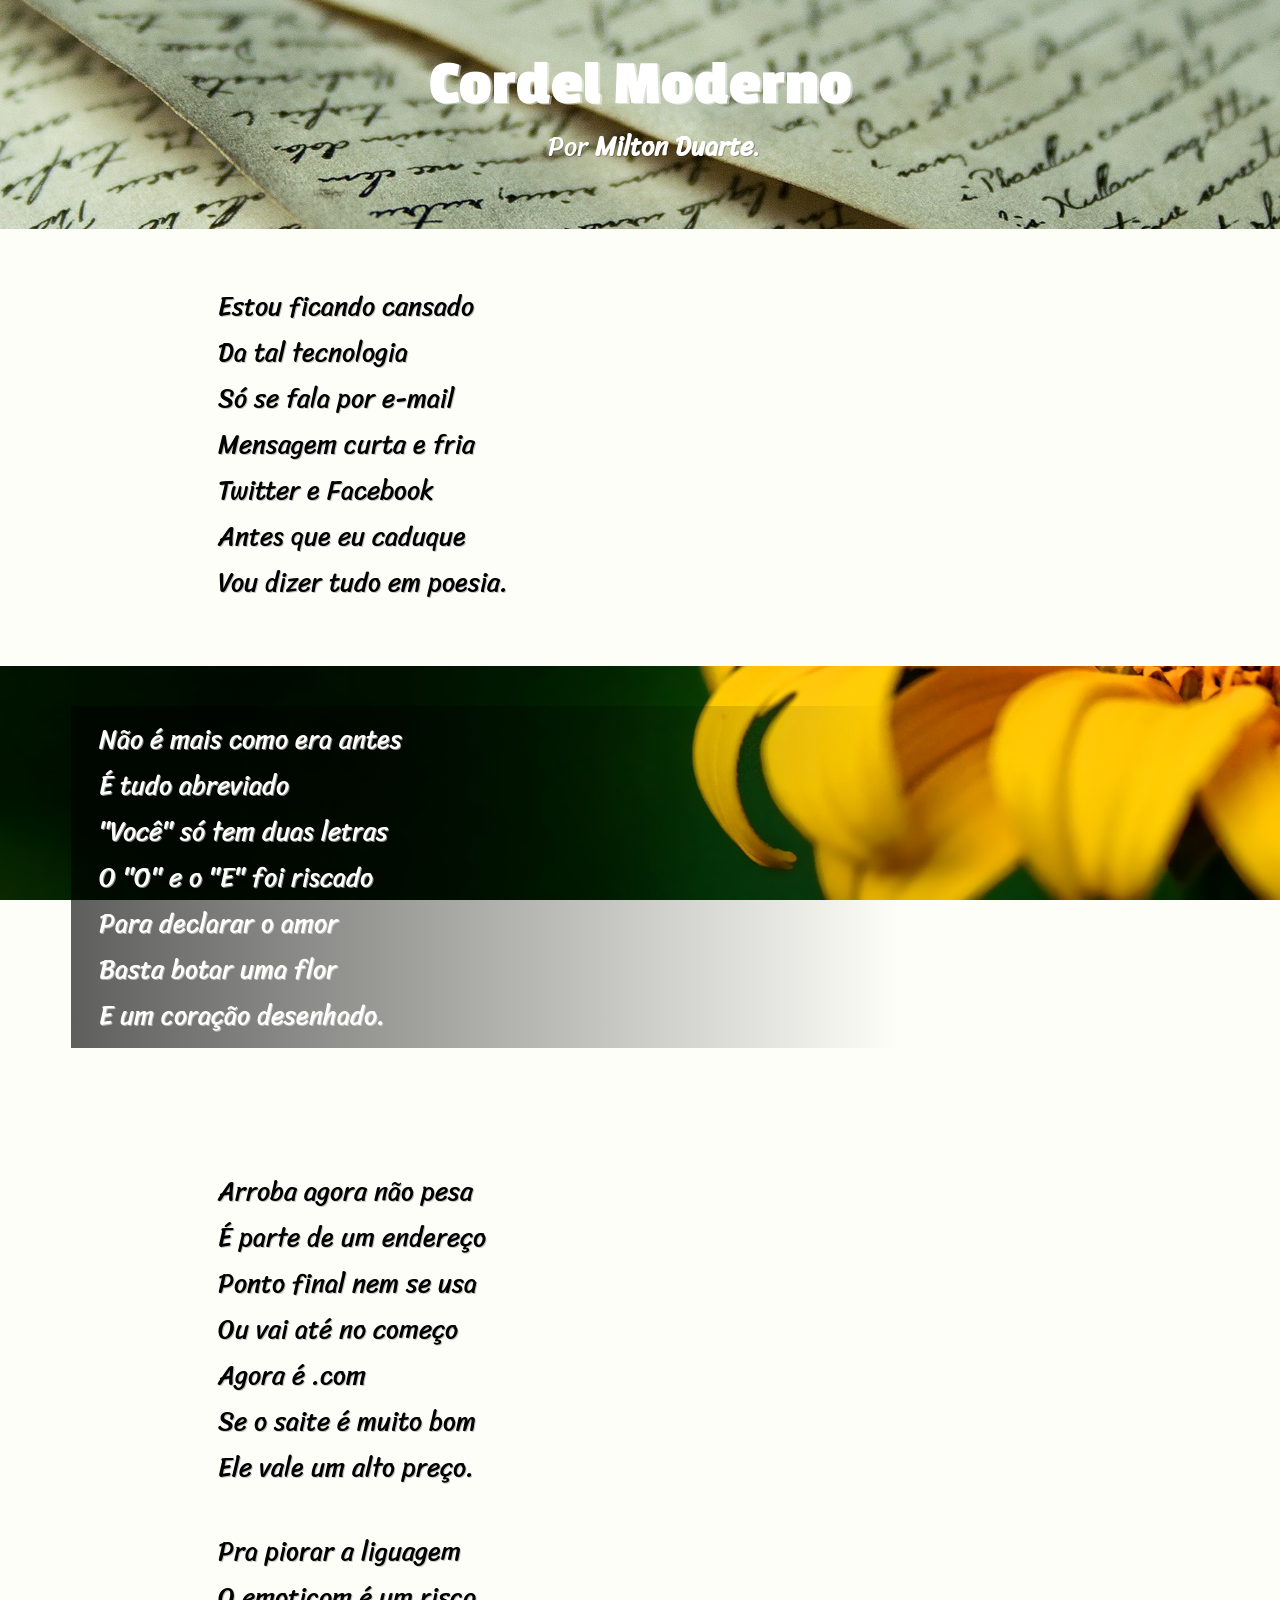
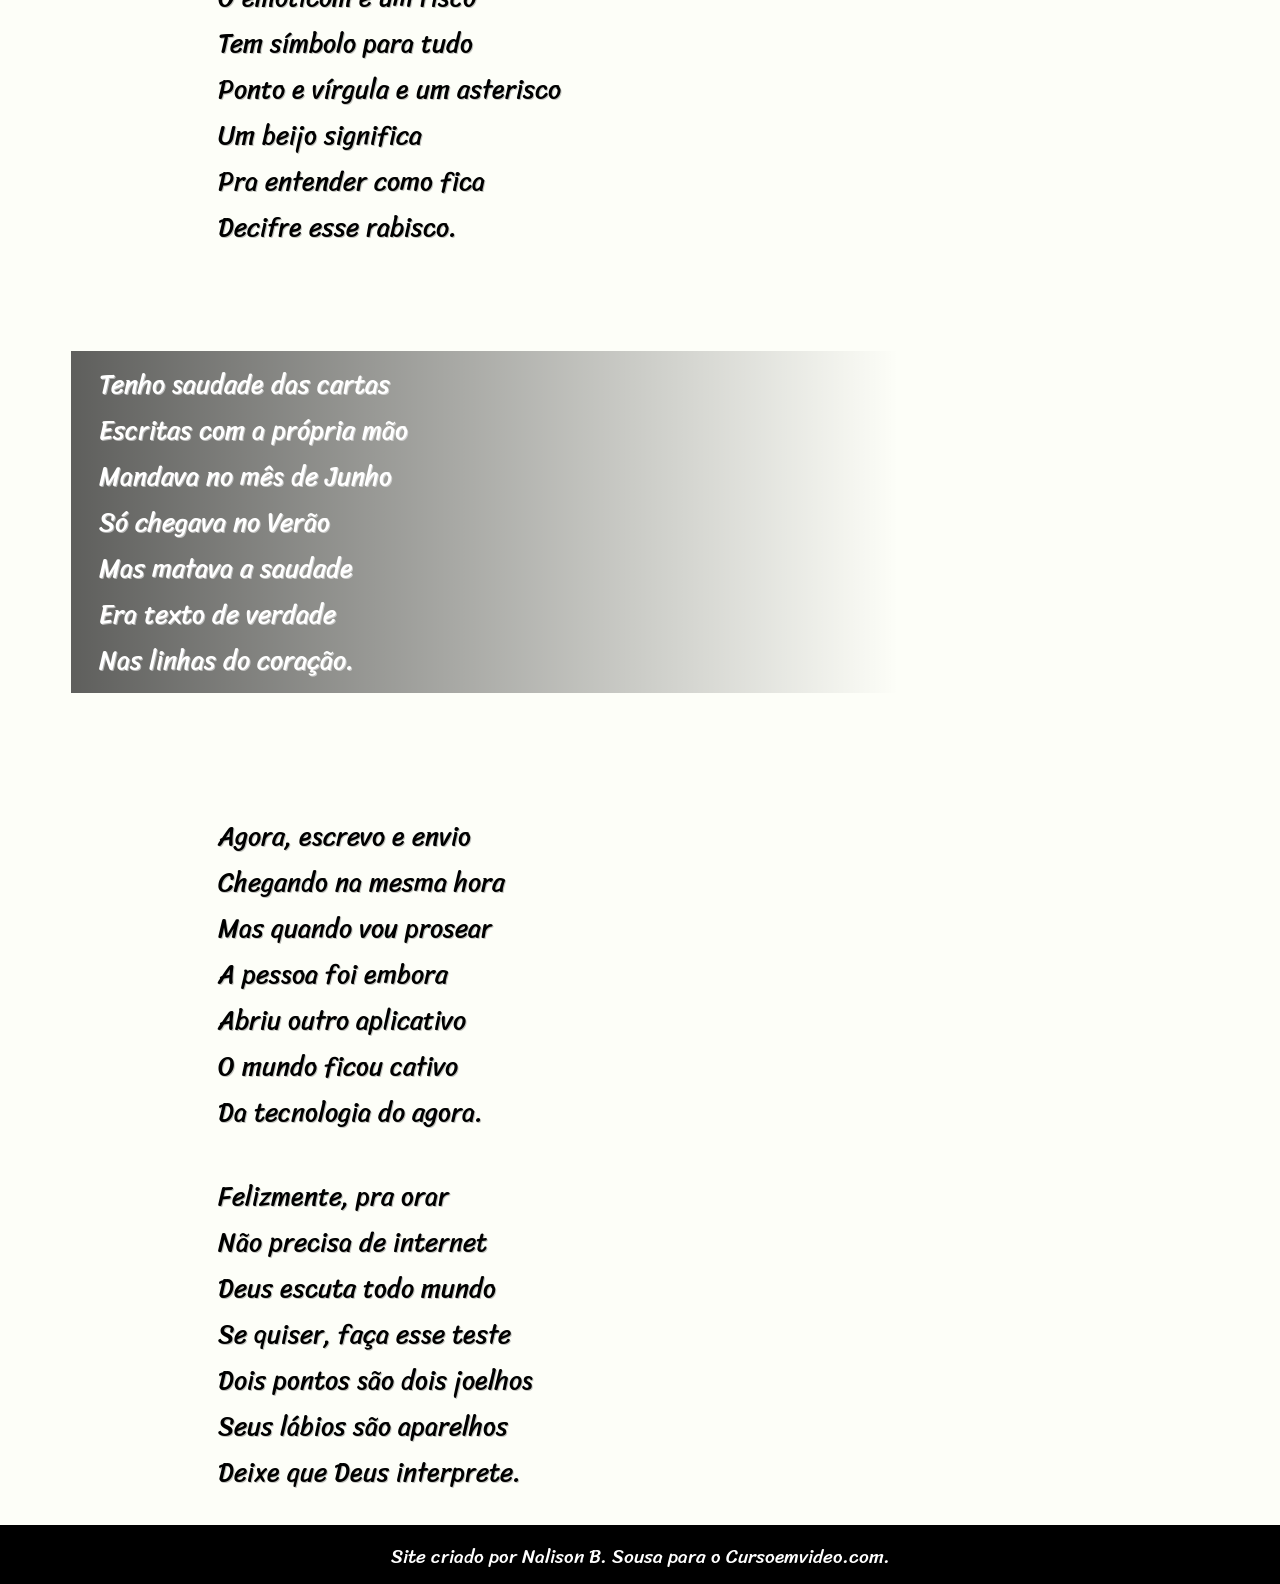
==== index.html @ 21f9a126 "atualizado" ====
<!DOCTYPE html>
<html lang="pt-br">
<head>
    <meta charset="UTF-8">
    <meta name="viewport" content="width=device-width, initial-scale=1.0">
    <title>Cordel Moderno</title>
    <link rel="stylesheet" href="style/style.css">
    <style>
        header{
            background-image: url(imagens/background002.jpg);
            background-position: center;
        }
       #flor{
    background-color: gold;
    background-image: url(imagens/background001.jpg);
}
#carta{
    background-color: rgba(47, 48, 50, 0.3);
    background-image: url(imagens/background002.jpg);
}

    </style>
</head> 
<body>
    <header>
            <h1>Cordel Moderno</h1>
            <p>Por <strong><a href="https://www.recantodasletras.com.br/poesias/3186743" target="_blank" rel="external">Milton Duarte</a></strong>.</p>
        </header>
    <main>
<arcticle>
    <section>
        <p>
            Estou ficando cansado <br>
            Da tal tecnologia <br>
            Só se fala por e-mail <br>
            Mensagem curta e fria <br>
            Twitter e Facebook <br>
            Antes que eu caduque <br>
            Vou dizer tudo em poesia. <br>
        </p>
    </section>
    
  <br>
    
    <section class="background" id="flor">
        <p>
            Não é mais como era antes <br>
            É tudo abreviado <br>
            "Você" só tem duas letras <br>
            O "O" e o "E" foi riscado <br>
            Para declarar o amor <br>
            Basta botar uma flor <br>
            E um coração desenhado. <br>
        </p>
    </section>
    
    <br>
    
    <section>
        <p>
            Arroba agora não pesa <br>
            É parte de um endereço <br>
            Ponto final nem se usa <br>
            Ou vai até no começo <br>
            Agora é .com <br>
            Se o saite é muito bom <br>
            Ele vale um alto preço. <br>  
        </p>

        <br>

        <p>
                Pra piorar a liguagem <br>
                O emoticom é um risco <br>
                Tem símbolo para tudo <br>
                Ponto e vírgula e um asterisco <br>
                Um beijo significa <br>
                Pra entender como fica <br>
                Decifre esse rabisco. <br>
            </p>
    </section>
    
    <br>
    
    <section class="background" id="carta">
        <p>
            Tenho saudade das cartas <br>
            Escritas com a própria mão <br>
            Mandava no mês de Junho <br>
            Só chegava no Verão <br>
            Mas matava a saudade <br>
            Era texto de verdade <br>
            Nas linhas do coração. <br>
        </p>       
    </section>
    <br>
    <section> 
        <p>
                Agora, escrevo e envio <br>
                Chegando na mesma hora <br>
                Mas quando vou prosear <br>
                A pessoa foi embora <br>
                Abriu outro aplicativo <br>
                O mundo ficou cativo <br>
                Da tecnologia do agora. <br>
        </p>
        <br>
        <p>   
            Felizmente, pra orar <br>
            Não precisa de internet <br>
            Deus escuta todo mundo <br>
            Se quiser, faça esse teste <br>
            Dois pontos são dois joelhos <br>
            Seus lábios são aparelhos <br>
            Deixe que Deus interprete. <br>
        </p>
    </section>
</article>
    </main>
    
     <footer>
    <p>
        Site criado por <a href="https://github.com/Merk18" target="_blank">Nalison B. Sousa</a> para o <a href="https://www.cursoemvideo.com/"target="_blank">Cursoemvideo.com</a>.
    </p>
    </footer> 
</body>
</html>
---- style/style.css ----
@charset "UTF-8";
@import url('https://fonts.googleapis.com/css2?family=Sriracha&display=swap');
@import url('https://fonts.googleapis.com/css2?family=Passion+One:wght@400;700;900&display=swap');

:root{
    --sriracha: 'Sriracha', cursive;
    --passivi-one: 'Passion One', cursive;
}

*{
    margin: 0px;
    padding: 0px;
}

body{
    background-color: rgba(246, 249, 201, 0.121);
}
header{
    background-color: black;
    color: white;
    text-align: center;
    font-size: 2em;
    padding: 50px;
    text-shadow: 2px 1.1px rgba(255, 255, 255, 0.46);
}
header>h1{
    font-family: var(--passivi-one);
}
header>p{
    padding-top: 3px;
}  
section{
    margin: auto;
    max-width: 900px;
    min-width: 350px;
    margin-top: 44px;
    margin-bottom: -11px;


} 
p{
    font-family: var(--sriracha);
    font-size: 26px;
    padding-left: 28px;
    padding-top: 10px;
    padding-bottom: 10px;
    text-shadow: 1px 1px rgba(0, 0, 0, 0.23);
}
a{
    text-decoration:none ;
    color:white;
}
a:hover{
    text-decoration: underline;
}

.background{
    max-width: 1919px;
    max-height: 326px;
    padding-top: 40px;
    padding-bottom: 75px;
    background-size: cover;
    background-position: center right; 
    background-attachment: fixed;
} 
.background>p{
    margin: auto;
    max-width: 800px;
    min-width: 350px;
    background-image: linear-gradient(to right,rgba(0, 0, 0, 0.627),rgba(0, 0, 0, 0));
    color: white;
    margin-right: 381px;
    text-shadow: 1px 1.1px rgba(255, 255, 255, 0.5);
}
footer{
    background-color: black;
    color: white;
    margin-top: 31px;
    
   
}
footer>p{
    text-align: center;
    font-size: 1.2em;
    padding-left: 11px;
    padding-right: 11px;
    padding-top: 15px;
}
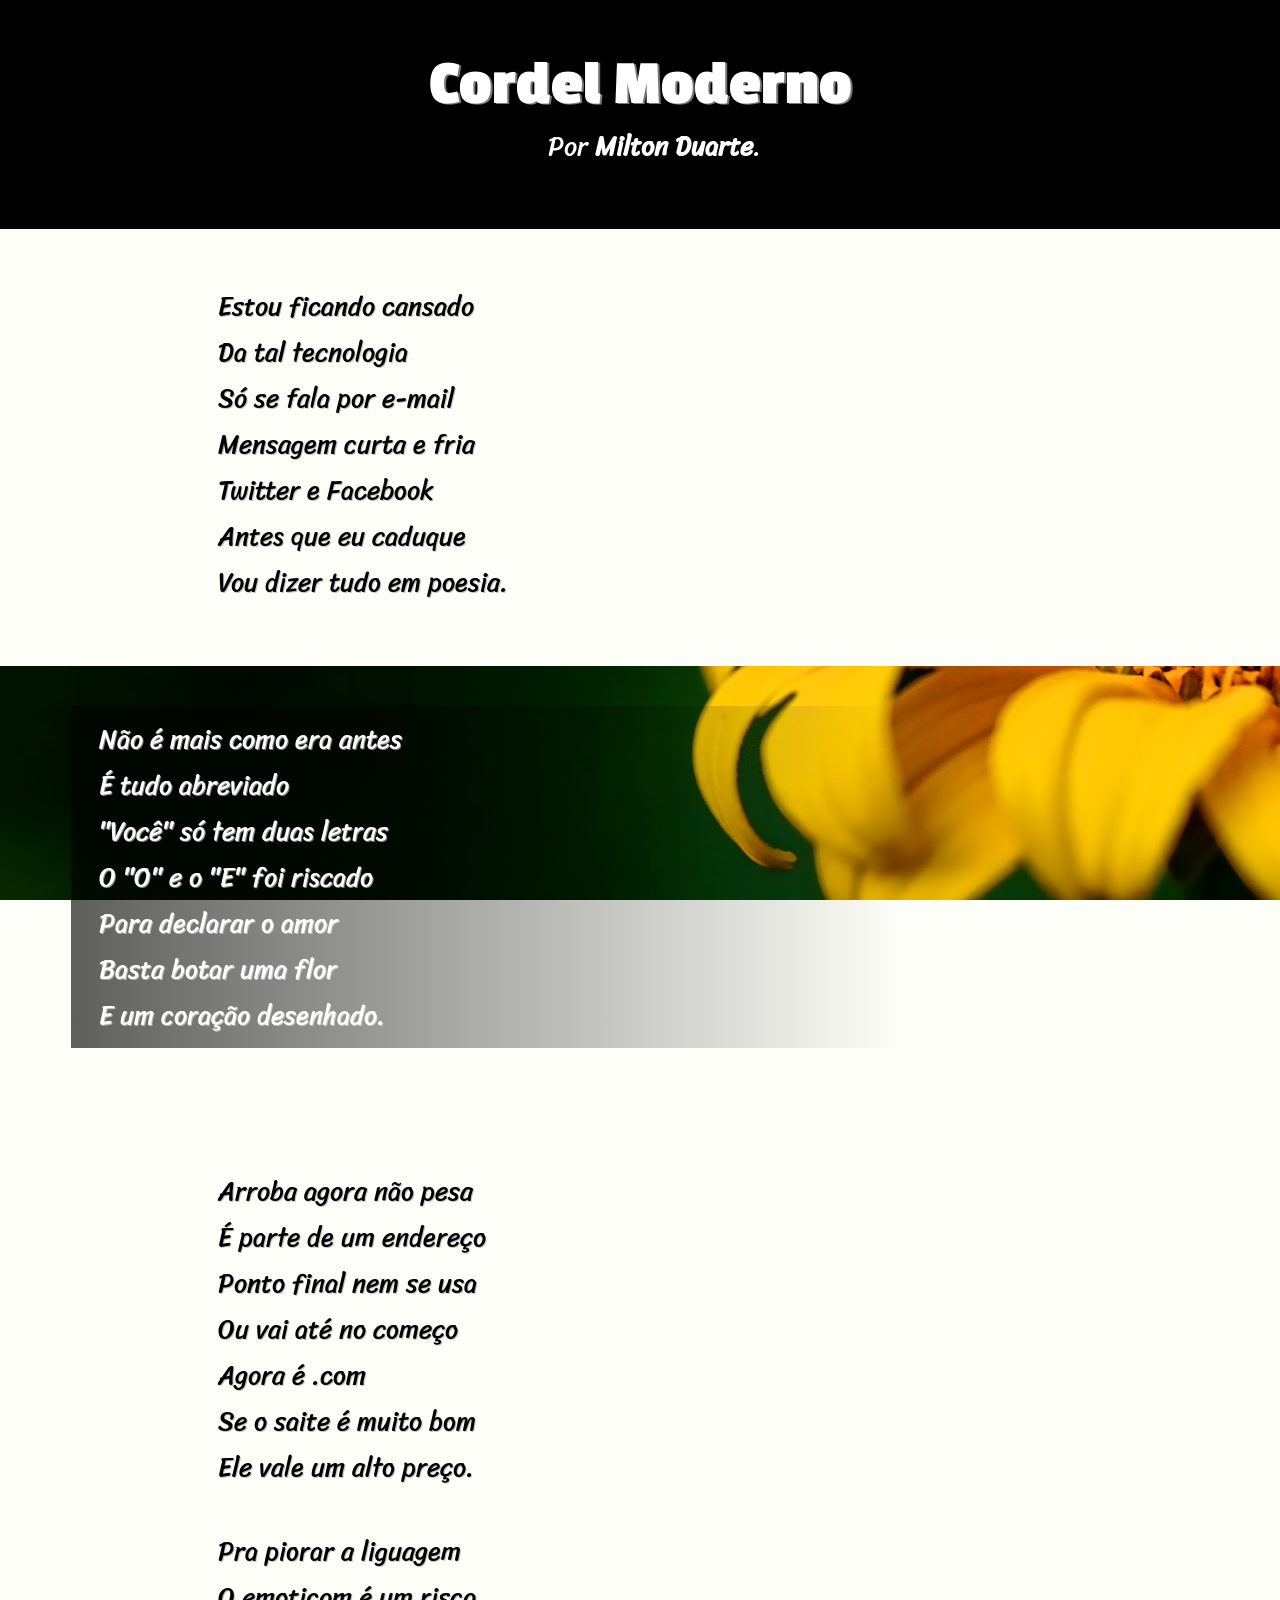
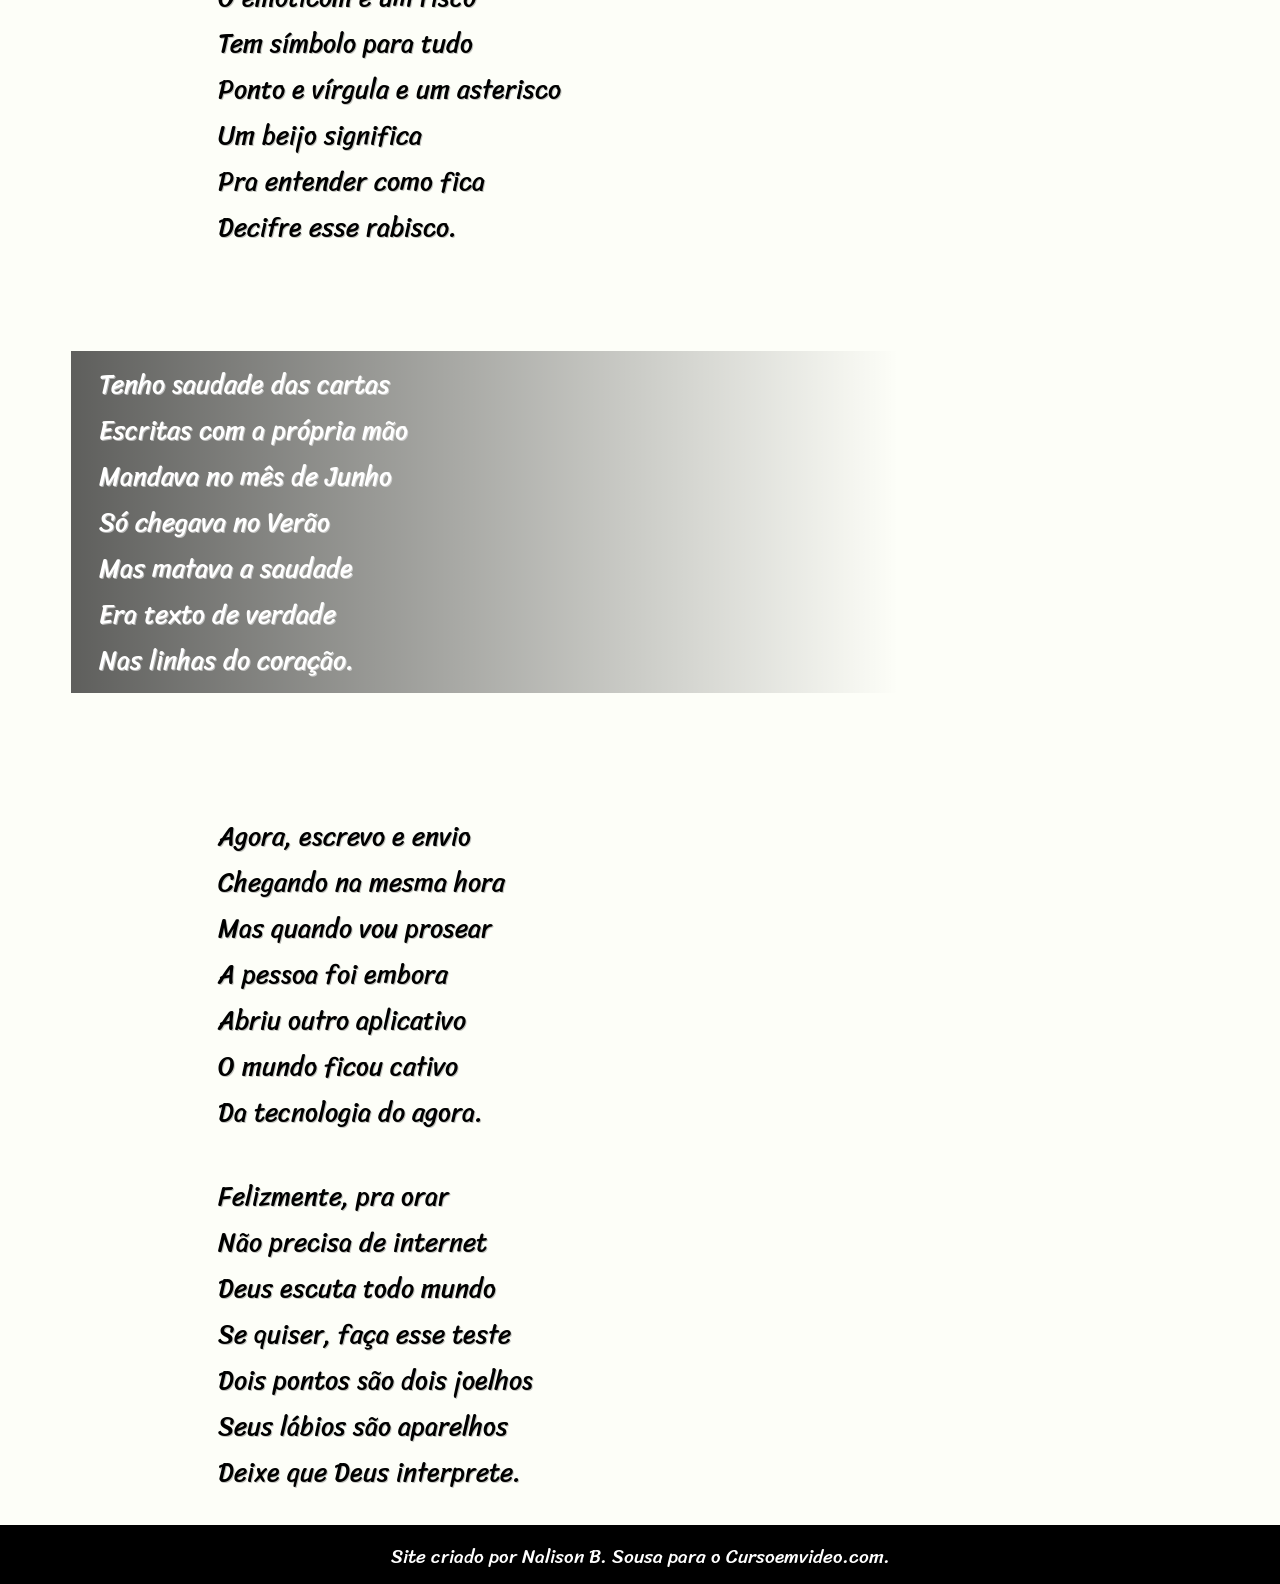
==== commit e6205d95: "novos arquivos" ====
--- a/index.html
+++ b/index.html
@@ -6,10 +6,6 @@
     <title>Cordel Moderno</title>
     <link rel="stylesheet" href="style/style.css">
     <style>
-        header{
-            background-image: url(imagens/background002.jpg);
-            background-position: center;
-        }
        #flor{
     background-color: gold;
     background-image: url(imagens/background001.jpg);
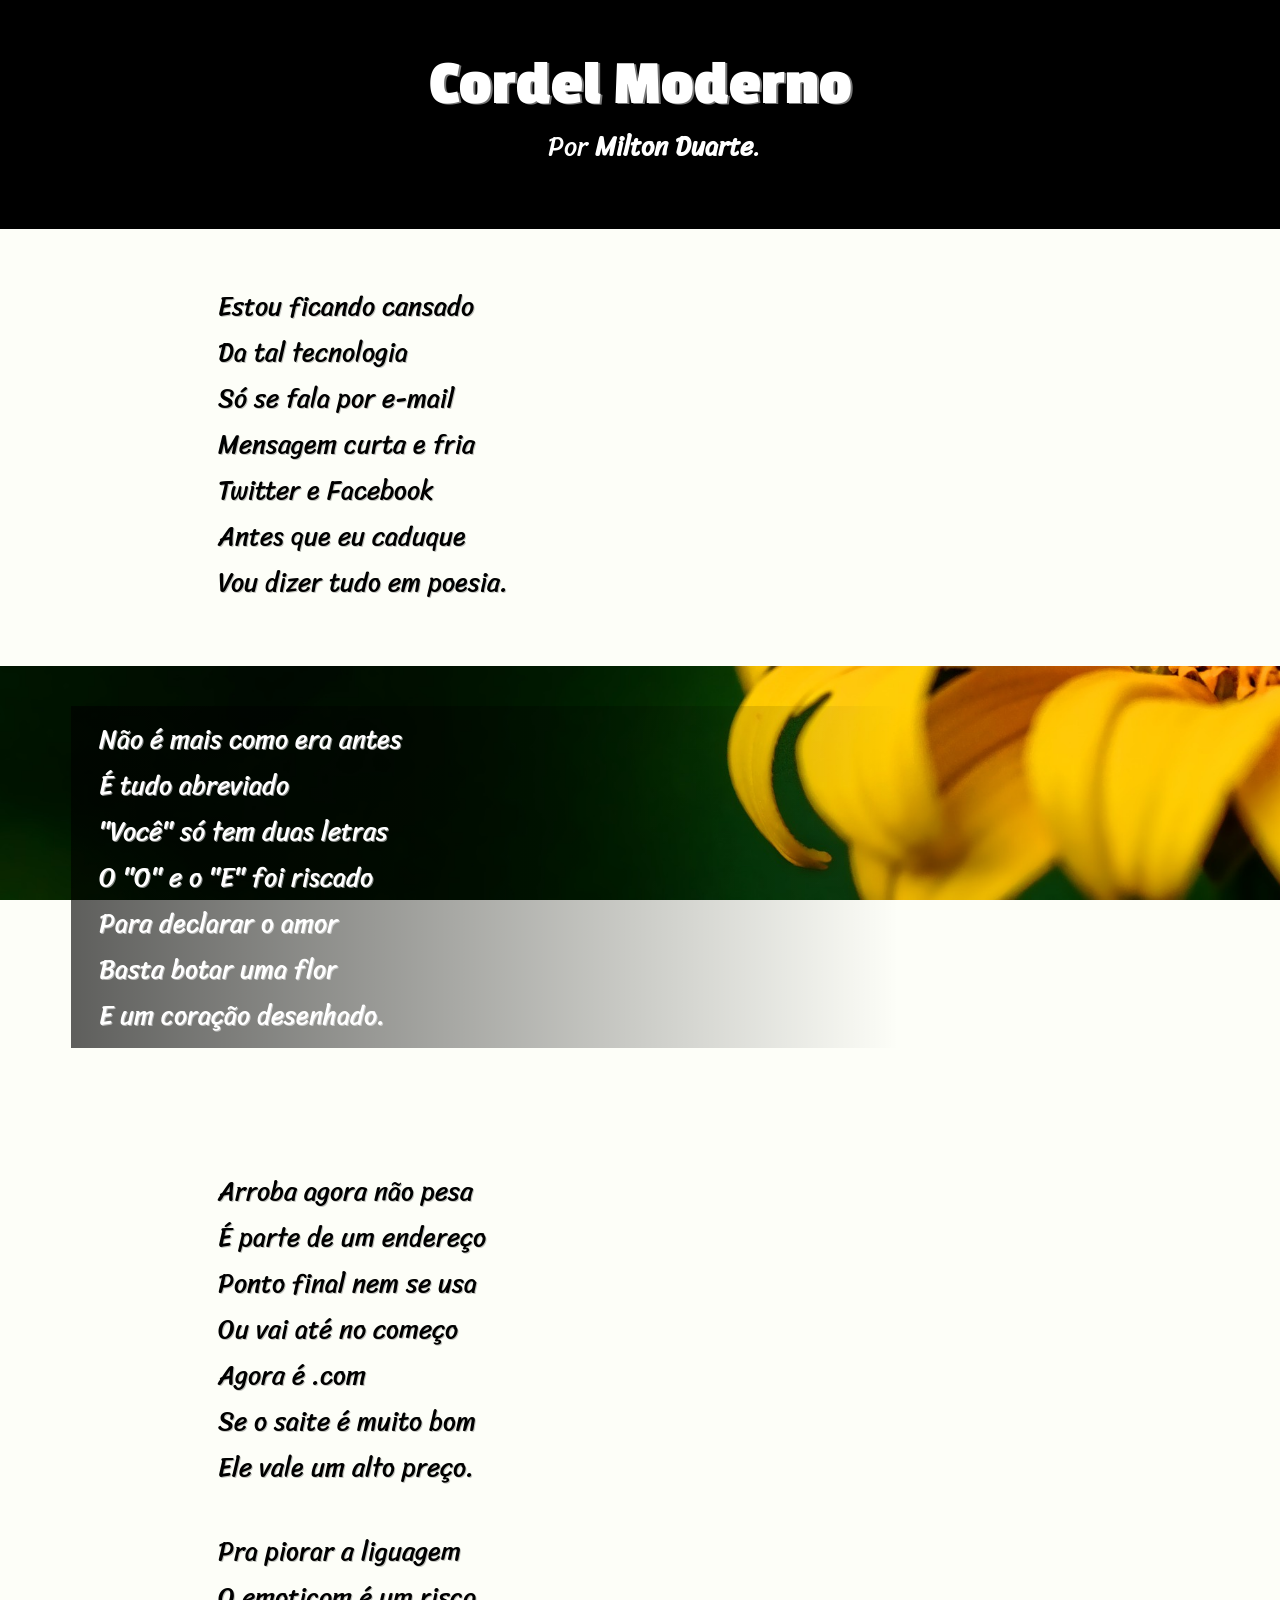
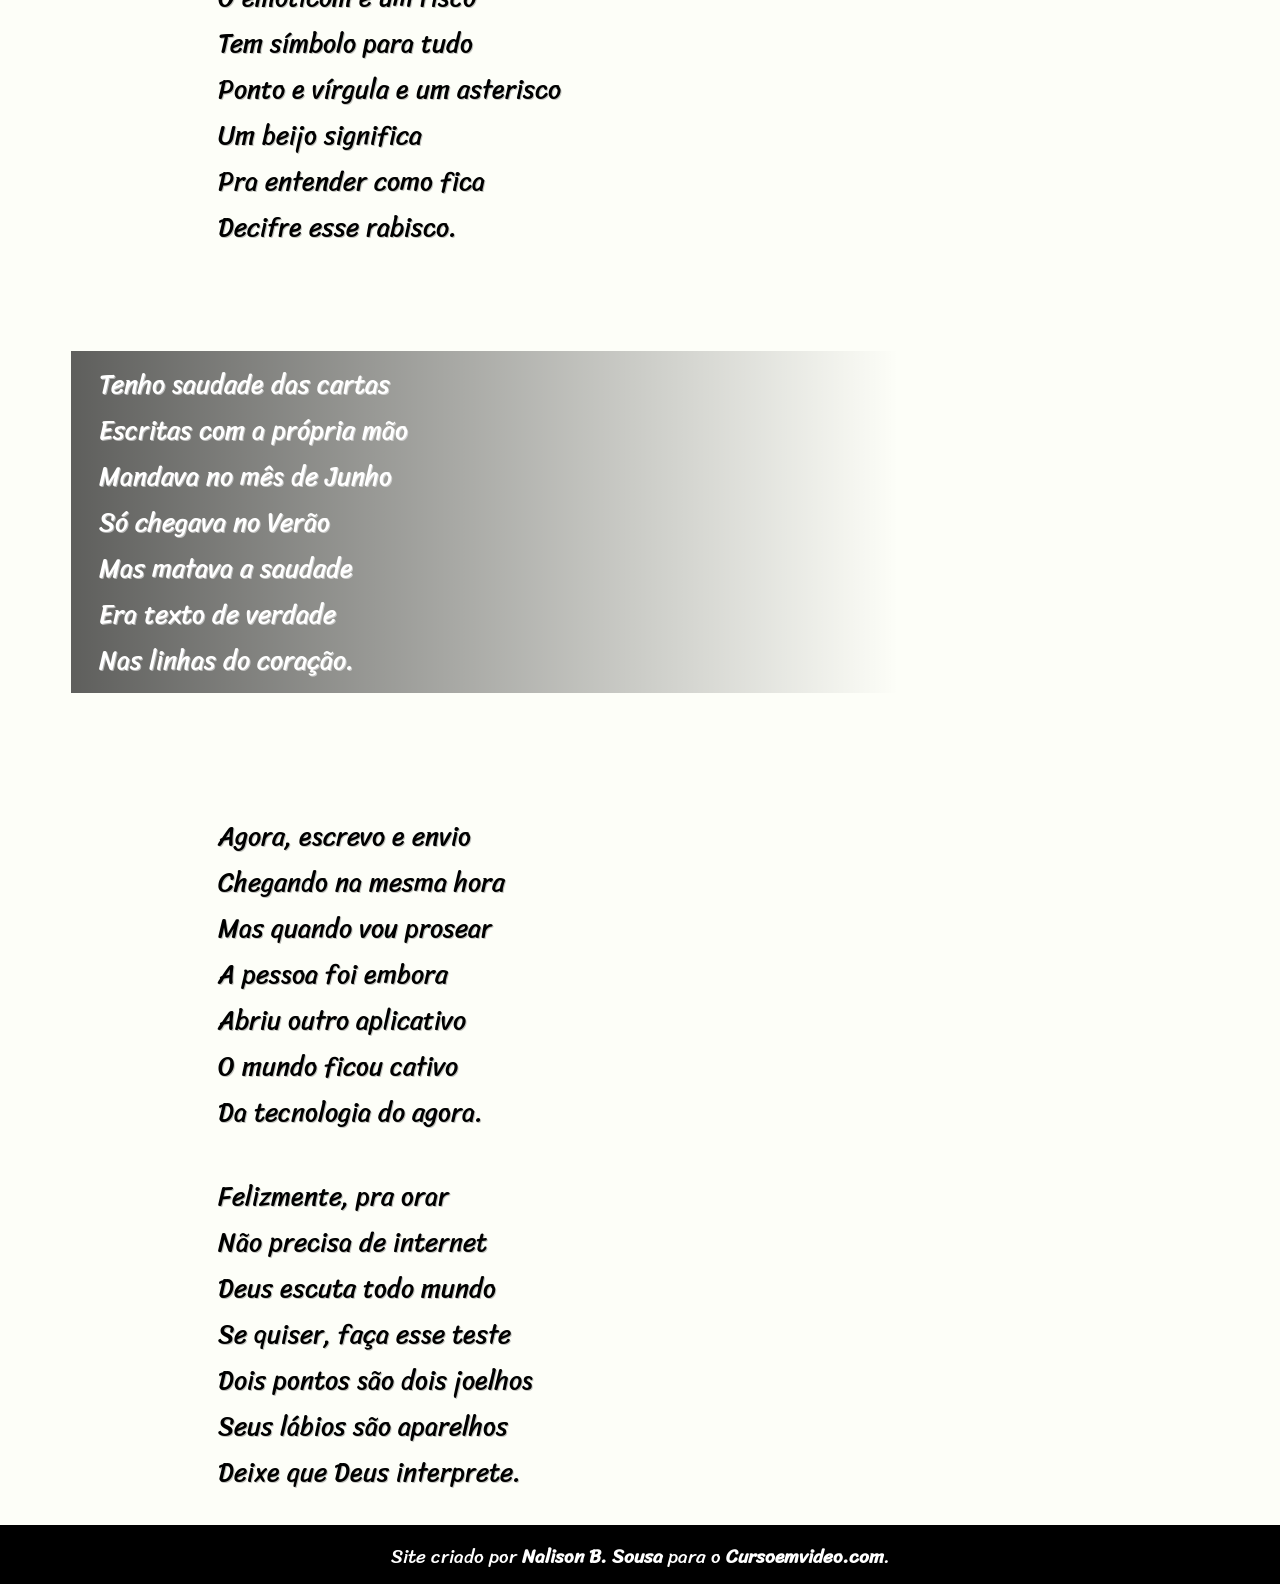
==== commit 79d6481c: "novos" ====
--- a/index.html
+++ b/index.html
@@ -116,7 +116,7 @@
     
      <footer>
     <p>
-        Site criado por <a href="https://github.com/Merk18" target="_blank">Nalison B. Sousa</a> para o <a href="https://www.cursoemvideo.com/"target="_blank">Cursoemvideo.com</a>.
+        Site criado por <strong><a href="https://github.com/Merk18" target="_blank">Nalison B. Sousa</a></strong> para o <strong><a href="https://www.cursoemvideo.com/"target="_blank">Cursoemvideo.com</a></strong>.
     </p>
     </footer> 
 </body>
--- a/style/style.css
+++ b/style/style.css
@@ -60,7 +60,7 @@
     padding-top: 40px;
     padding-bottom: 75px;
     background-size: cover;
-    background-position: center right; 
+    background-position: center ; 
     background-attachment: fixed;
 } 
 .background>p{
